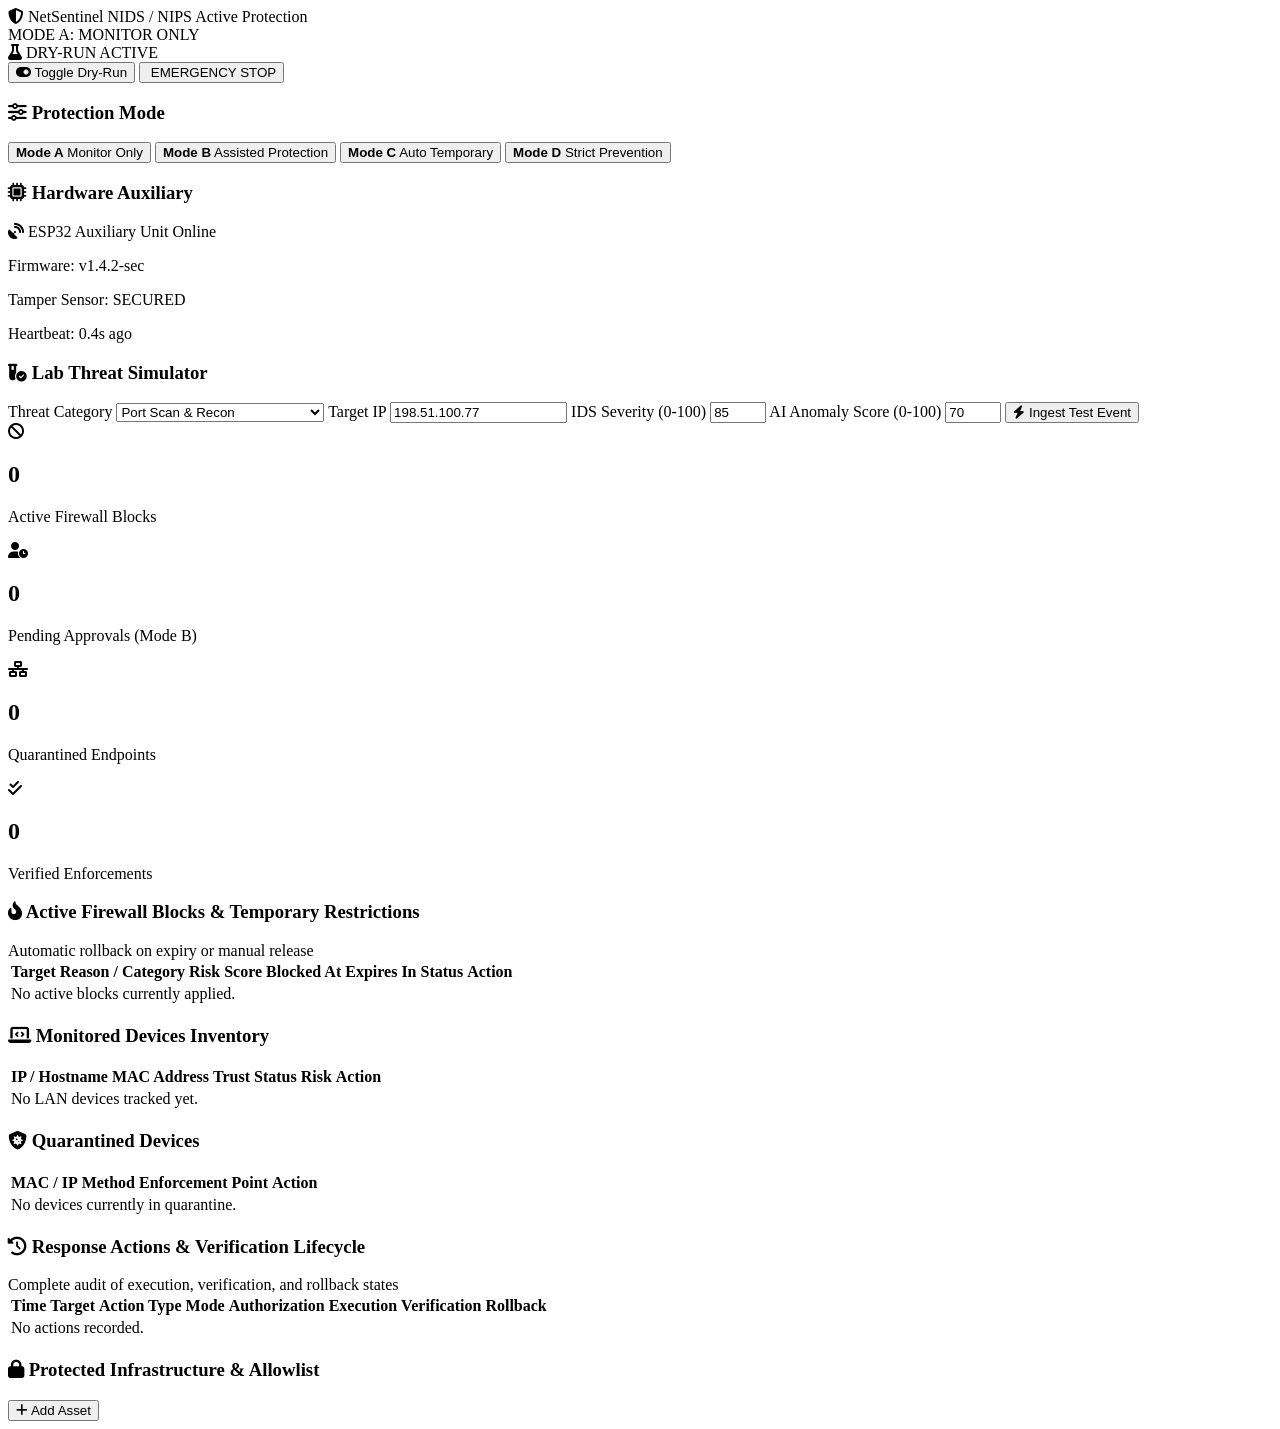
==== dashboard/templates/index.html @ 3a791048 "feat: implement Advanced Active Threat Protection & Automated Response Engine (Section 14)" ====
<!DOCTYPE html>
<html lang="en">
<head>
    <meta charset="UTF-8">
    <meta name="viewport" content="width=device-width, initial-scale=1.0">
    <title>NetSentinel - Active Threat Protection & Prevention Engine</title>
    <link rel="stylesheet" href="/static/css/style.css">
    <link rel="stylesheet" href="https://cdnjs.cloudflare.com/ajax/libs/font-awesome/6.4.0/css/all.min.css">
</head>
<body>
    <!-- Top Navigation Bar -->
    <header class="navbar">
        <div class="nav-brand">
            <i class="fa-solid fa-shield-halved brand-icon"></i>
            <span class="brand-title">NetSentinel</span>
            <span class="brand-badge">NIDS / NIPS Active Protection</span>
        </div>
        <div class="nav-center">
            <div class="mode-indicator" id="currentModeBadge">
                <span class="pulse-dot"></span>
                <span id="currentModeText">MODE A: MONITOR ONLY</span>
            </div>
            <div id="dryRunBadge" class="dry-run-badge badge-active">
                <i class="fa-solid fa-flask"></i> DRY-RUN ACTIVE
            </div>
        </div>
        <div class="nav-controls">
            <button id="btnToggleDryRun" class="btn btn-secondary">
                <i class="fa-solid fa-toggle-on"></i> Toggle Dry-Run
            </button>
            <button id="btnEmergencyStop" class="btn btn-danger">
                <i class="fa-solid fa-octagon-exclamation"></i> EMERGENCY STOP
            </button>
        </div>
    </header>

    <!-- Main Container -->
    <div class="main-layout">
        <!-- Sidebar Controls & Navigation -->
        <aside class="sidebar">
            <div class="sidebar-section">
                <h3><i class="fa-solid fa-sliders"></i> Protection Mode</h3>
                <div class="mode-selector">
                    <button class="mode-btn active" data-mode="MONITOR_ONLY" title="Collect events, never alter firewall rules">
                        <strong>Mode A</strong>
                        <span>Monitor Only</span>
                    </button>
                    <button class="mode-btn" data-mode="ASSISTED_PROTECTION" title="Recommend response, require operator approval">
                        <strong>Mode B</strong>
                        <span>Assisted Protection</span>
                    </button>
                    <button class="mode-btn" data-mode="AUTOMATIC_TEMPORARY" title="Automatic temporary blocks with mandatory expiry">
                        <strong>Mode C</strong>
                        <span>Auto Temporary</span>
                    </button>
                    <button class="mode-btn" data-mode="STRICT_PREVENTION" title="Enforce strict boundary prevention policies">
                        <strong>Mode D</strong>
                        <span>Strict Prevention</span>
                    </button>
                </div>
            </div>

            <div class="sidebar-section">
                <h3><i class="fa-solid fa-microchip"></i> Hardware Auxiliary</h3>
                <div class="hw-card" id="esp32StatusCard">
                    <div class="hw-header">
                        <i class="fa-solid fa-satellite-dish"></i>
                        <span>ESP32 Auxiliary Unit</span>
                        <span id="esp32Badge" class="status-pill status-green">Online</span>
                    </div>
                    <div class="hw-details">
                        <p>Firmware: <span id="esp32Fw">v1.4.2-sec</span></p>
                        <p>Tamper Sensor: <span id="esp32Tamper" class="text-success">SECURED</span></p>
                        <p>Heartbeat: <span id="esp32Heartbeat">0.4s ago</span></p>
                    </div>
                </div>
            </div>

            <div class="sidebar-section">
                <h3><i class="fa-solid fa-vial-circle-check"></i> Lab Threat Simulator</h3>
                <form id="simulateThreatForm" class="sim-form">
                    <label>Threat Category</label>
                    <select id="simCategory">
                        <option value="PORT_SCAN">Port Scan & Recon</option>
                        <option value="BRUTE_FORCE">SSH / Auth Brute-Force</option>
                        <option value="DOS_RATE_ANOMALY">DoS Rate Anomaly</option>
                        <option value="MALWARE_C2">Malware C2 Communication</option>
                        <option value="UNAUTHORIZED_DEVICE">Unauthorized Device Discovery</option>
                        <option value="AI_ANOMALY">AI Anomaly Indicator Only</option>
                    </select>

                    <label>Target IP</label>
                    <input type="text" id="simIp" value="198.51.100.77" placeholder="e.g. 198.51.100.77">

                    <label>IDS Severity (0-100)</label>
                    <input type="number" id="simSeverity" value="85" min="0" max="100">

                    <label>AI Anomaly Score (0-100)</label>
                    <input type="number" id="simAiScore" value="70" min="0" max="100">

                    <button type="submit" class="btn btn-primary btn-block">
                        <i class="fa-solid fa-bolt"></i> Ingest Test Event
                    </button>
                </form>
            </div>
        </aside>

        <!-- Main Dashboard View -->
        <main class="content-area">
            <!-- Metric Overview Cards -->
            <div class="metrics-grid">
                <div class="metric-card">
                    <div class="metric-icon icon-red"><i class="fa-solid fa-ban"></i></div>
                    <div class="metric-data">
                        <h2 id="cntActiveBlocks">0</h2>
                        <p>Active Firewall Blocks</p>
                    </div>
                </div>
                <div class="metric-card">
                    <div class="metric-icon icon-amber"><i class="fa-solid fa-user-clock"></i></div>
                    <div class="metric-data">
                        <h2 id="cntApprovals">0</h2>
                        <p>Pending Approvals (Mode B)</p>
                    </div>
                </div>
                <div class="metric-card">
                    <div class="metric-icon icon-purple"><i class="fa-solid fa-network-wired"></i></div>
                    <div class="metric-data">
                        <h2 id="cntQuarantined">0</h2>
                        <p>Quarantined Endpoints</p>
                    </div>
                </div>
                <div class="metric-card">
                    <div class="metric-icon icon-green"><i class="fa-solid fa-check-double"></i></div>
                    <div class="metric-data">
                        <h2 id="cntVerified">0</h2>
                        <p>Verified Enforcements</p>
                    </div>
                </div>
            </div>

            <!-- Pending Approvals Banner (Section 14.5 & 14.12) -->
            <section class="panel-section" id="approvalSection" style="display: none;">
                <div class="panel-header warning-header">
                    <h3><i class="fa-solid fa-triangle-exclamation"></i> Action Approval Required (Assisted Mode B)</h3>
                </div>
                <div id="approvalRequestsList" class="approval-cards">
                    <!-- Populated dynamically -->
                </div>
            </section>

            <!-- Active Blocks & Temporary Restrictions (Section 14.12) -->
            <section class="panel-section">
                <div class="panel-header">
                    <h3><i class="fa-solid fa-fire-flame-curved"></i> Active Firewall Blocks & Temporary Restrictions</h3>
                    <span class="panel-subtext">Automatic rollback on expiry or manual release</span>
                </div>
                <div class="table-responsive">
                    <table class="data-table">
                        <thead>
                            <tr>
                                <th>Target</th>
                                <th>Reason / Category</th>
                                <th>Risk Score</th>
                                <th>Blocked At</th>
                                <th>Expires In</th>
                                <th>Status</th>
                                <th>Action</th>
                            </tr>
                        </thead>
                        <tbody id="blockedTargetsTbody">
                            <tr><td colspan="7" class="text-center text-muted">No active blocks currently applied.</td></tr>
                        </tbody>
                    </table>
                </div>
            </section>

            <!-- Monitored Device Inventory & Quarantined Endpoints (Section 14.7 & 14.12) -->
            <div class="split-sections">
                <section class="panel-section half-section">
                    <div class="panel-header">
                        <h3><i class="fa-solid fa-laptop-code"></i> Monitored Devices Inventory</h3>
                    </div>
                    <div class="table-responsive small-table">
                        <table class="data-table">
                            <thead>
                                <tr>
                                    <th>IP / Hostname</th>
                                    <th>MAC Address</th>
                                    <th>Trust Status</th>
                                    <th>Risk</th>
                                    <th>Action</th>
                                </tr>
                            </thead>
                            <tbody id="deviceInventoryTbody">
                                <tr><td colspan="5" class="text-center text-muted">No LAN devices tracked yet.</td></tr>
                            </tbody>
                        </table>
                    </div>
                </section>

                <section class="panel-section half-section">
                    <div class="panel-header">
                        <h3><i class="fa-solid fa-shield-virus"></i> Quarantined Devices</h3>
                    </div>
                    <div class="table-responsive small-table">
                        <table class="data-table">
                            <thead>
                                <tr>
                                    <th>MAC / IP</th>
                                    <th>Method</th>
                                    <th>Enforcement Point</th>
                                    <th>Action</th>
                                </tr>
                            </thead>
                            <tbody id="quarantinedTbody">
                                <tr><td colspan="4" class="text-center text-muted">No devices currently in quarantine.</td></tr>
                            </tbody>
                        </table>
                    </div>
                </section>
            </div>

            <!-- Recent Response Actions & Verification Outcomes (Section 14.11 & 14.12) -->
            <section class="panel-section">
                <div class="panel-header">
                    <h3><i class="fa-solid fa-clock-rotate-left"></i> Response Actions & Verification Lifecycle</h3>
                    <span class="panel-subtext">Complete audit of execution, verification, and rollback states</span>
                </div>
                <div class="table-responsive">
                    <table class="data-table">
                        <thead>
                            <tr>
                                <th>Time</th>
                                <th>Target</th>
                                <th>Action Type</th>
                                <th>Mode</th>
                                <th>Authorization</th>
                                <th>Execution</th>
                                <th>Verification</th>
                                <th>Rollback</th>
                            </tr>
                        </thead>
                        <tbody id="recentActionsTbody">
                            <tr><td colspan="8" class="text-center text-muted">No actions recorded.</td></tr>
                        </tbody>
                    </table>
                </div>
            </section>

            <!-- Allowlisted Protected Assets (Section 14.11) -->
            <section class="panel-section">
                <div class="panel-header">
                    <h3><i class="fa-solid fa-lock"></i> Protected Infrastructure & Allowlist</h3>
                    <button id="btnAddAllowlist" class="btn btn-sm btn-secondary"><i class="fa-solid fa-plus"></i> Add Asset</button>
                </div>
                <div class="allowlist-tags" id="allowlistTags">
                    <!-- Populated dynamically -->
                </div>
            </section>
        </main>
    </div>

    <!-- Impact Confirmation Modal for Approval (Section 14.12) -->
    <div id="approvalModal" class="modal-backdrop" style="display: none;">
        <div class="modal-box">
            <div class="modal-header">
                <h3><i class="fa-solid fa-circle-radiation"></i> High-Impact Protective Action Confirmation</h3>
                <button class="close-modal-btn" onclick="closeApprovalModal()">&times;</button>
            </div>
            <div class="modal-body">
                <p>An operator decision is required before applying blocking or isolation to this target:</p>
                <div class="preview-box">
                    <p><strong>Target:</strong> <span id="modalTarget">--</span></p>
                    <p><strong>Action:</strong> <span id="modalAction">--</span></p>
                    <p><strong>Risk Score:</strong> <span id="modalRisk">--</span></p>
                    <p><strong>Proposed Rule:</strong> <code id="modalRule">--</code></p>
                    <p><strong>Potential Impact:</strong> <span id="modalImpact">--</span></p>
                    <p><strong>Duration:</strong> <span id="modalDuration">--</span>s</p>
                </div>
            </div>
            <div class="modal-footer">
                <button class="btn btn-secondary" onclick="rejectCurrentModal()">Reject Action</button>
                <button class="btn btn-danger" onclick="approveCurrentModal()">Authorize & Enforce</button>
            </div>
        </div>
    </div>

    <script src="/static/js/app.js"></script>
</body>
</html>
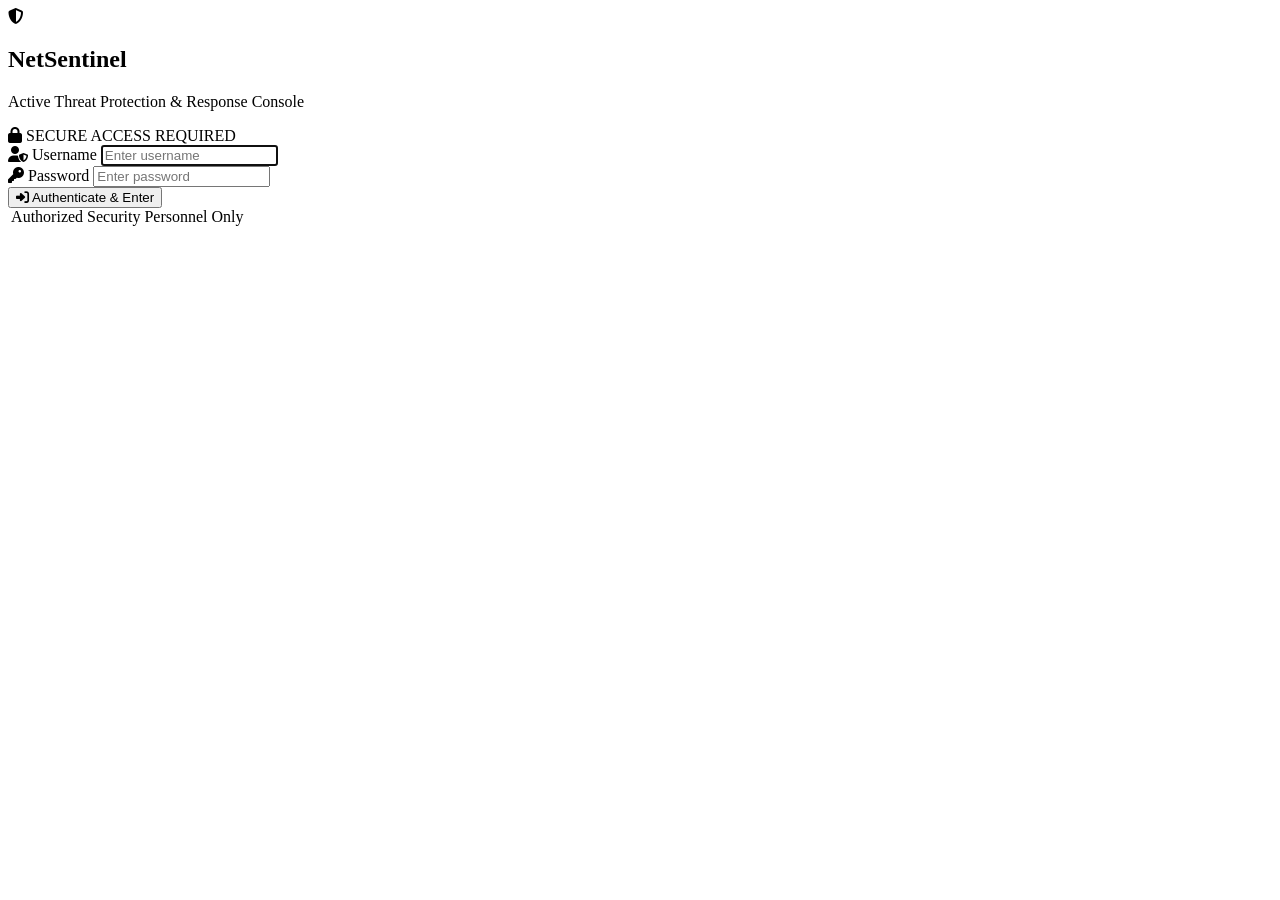
==== commit 845b2b31: "feat(auth): add dashboard operator login screen (admin/wasteoftime) and session management" ====
--- a/dashboard/templates/index.html
+++ b/dashboard/templates/index.html
@@ -8,31 +8,76 @@
     <link rel="stylesheet" href="https://cdnjs.cloudflare.com/ajax/libs/font-awesome/6.4.0/css/all.min.css">
 </head>
 <body>
-    <!-- Top Navigation Bar -->
-    <header class="navbar">
-        <div class="nav-brand">
-            <i class="fa-solid fa-shield-halved brand-icon"></i>
-            <span class="brand-title">NetSentinel</span>
-            <span class="brand-badge">NIDS / NIPS Active Protection</span>
+    <!-- Secure Operator Login Screen -->
+    <div id="loginScreen" class="login-wrapper">
+        <div class="login-box">
+            <div class="login-header">
+                <i class="fa-solid fa-shield-halved login-icon"></i>
+                <h2>NetSentinel</h2>
+                <p class="login-subtitle">Active Threat Protection & Response Console</p>
+                <div class="login-badge">
+                    <i class="fa-solid fa-lock"></i> SECURE ACCESS REQUIRED
+                </div>
+            </div>
+
+            <form id="loginForm" class="login-form">
+                <div id="loginAlert" class="login-alert" style="display: none;"></div>
+
+                <div class="form-group">
+                    <label for="loginUsername"><i class="fa-solid fa-user-shield"></i> Username</label>
+                    <input type="text" id="loginUsername" class="form-control" placeholder="Enter username" required autocomplete="username" autofocus>
+                </div>
+
+                <div class="form-group">
+                    <label for="loginPassword"><i class="fa-solid fa-key"></i> Password</label>
+                    <input type="password" id="loginPassword" class="form-control" placeholder="Enter password" required autocomplete="current-password">
+                </div>
+
+                <button type="submit" id="btnLoginSubmit" class="btn btn-primary btn-block btn-login">
+                    <i class="fa-solid fa-right-to-bracket"></i> Authenticate & Enter
+                </button>
+
+                <div class="login-footer">
+                    <span class="login-hint"><i class="fa-solid fa-shield-check"></i> Authorized Security Personnel Only</span>
+                </div>
+            </form>
         </div>
-        <div class="nav-center">
-            <div class="mode-indicator" id="currentModeBadge">
-                <span class="pulse-dot"></span>
-                <span id="currentModeText">MODE A: MONITOR ONLY</span>
-            </div>
-            <div id="dryRunBadge" class="dry-run-badge badge-active">
-                <i class="fa-solid fa-flask"></i> DRY-RUN ACTIVE
-            </div>
-        </div>
-        <div class="nav-controls">
-            <button id="btnToggleDryRun" class="btn btn-secondary">
-                <i class="fa-solid fa-toggle-on"></i> Toggle Dry-Run
-            </button>
-            <button id="btnEmergencyStop" class="btn btn-danger">
-                <i class="fa-solid fa-octagon-exclamation"></i> EMERGENCY STOP
-            </button>
-        </div>
-    </header>
+    </div>
+
+    <!-- Main Dashboard Application Container -->
+    <div id="appContainer" class="app-wrapper" style="display: none;">
+        <!-- Top Navigation Bar -->
+        <header class="navbar">
+            <div class="nav-brand">
+                <i class="fa-solid fa-shield-halved brand-icon"></i>
+                <span class="brand-title">NetSentinel</span>
+                <span class="brand-badge">NIDS / NIPS Active Protection</span>
+            </div>
+            <div class="nav-center">
+                <div class="mode-indicator" id="currentModeBadge">
+                    <span class="pulse-dot"></span>
+                    <span id="currentModeText">MODE A: MONITOR ONLY</span>
+                </div>
+                <div id="dryRunBadge" class="dry-run-badge badge-active">
+                    <i class="fa-solid fa-flask"></i> DRY-RUN ACTIVE
+                </div>
+            </div>
+            <div class="nav-controls">
+                <div class="user-pill">
+                    <i class="fa-solid fa-user-shield"></i>
+                    <span id="currentLoggedUser">admin</span>
+                </div>
+                <button id="btnToggleDryRun" class="btn btn-secondary">
+                    <i class="fa-solid fa-toggle-on"></i> Toggle Dry-Run
+                </button>
+                <button id="btnEmergencyStop" class="btn btn-danger">
+                    <i class="fa-solid fa-octagon-exclamation"></i> EMERGENCY STOP
+                </button>
+                <button id="btnLogout" class="btn btn-secondary btn-logout" title="Logout of NetSentinel">
+                    <i class="fa-solid fa-right-from-bracket"></i> Logout
+                </button>
+            </div>
+        </header>
 
     <!-- Main Container -->
     <div class="main-layout">
@@ -285,6 +330,7 @@
             </div>
         </div>
     </div>
+    </div> <!-- /#appContainer -->
 
     <script src="/static/js/app.js"></script>
 </body>
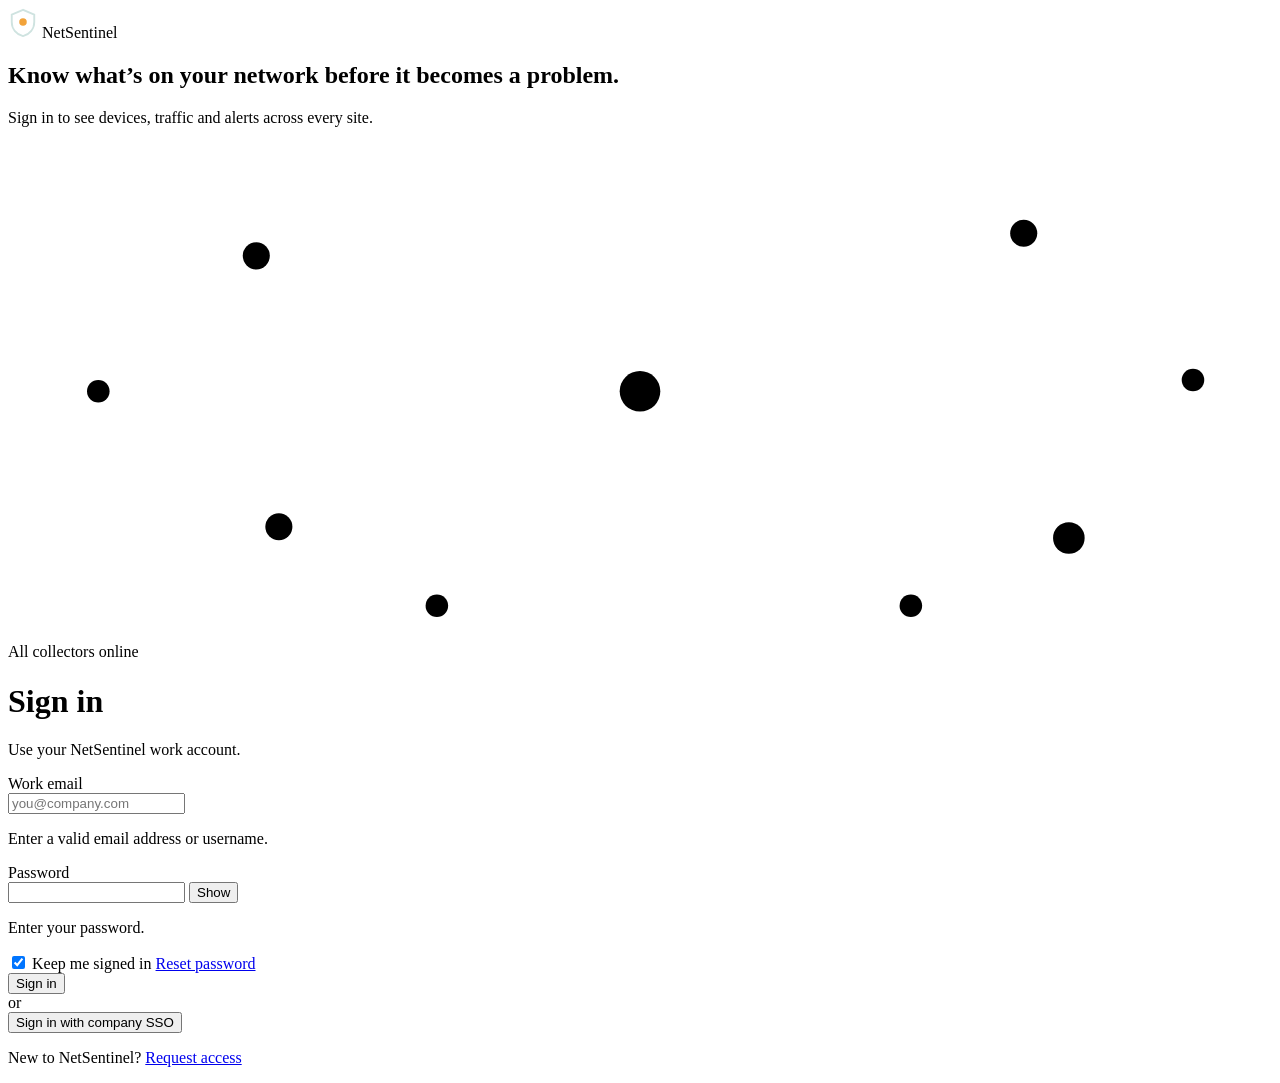
==== commit 9a65c54e: "feat(ui): redesign sign-in page with modern split layout and network animation" ====
--- a/dashboard/templates/index.html
+++ b/dashboard/templates/index.html
@@ -2,46 +2,90 @@
 <html lang="en">
 <head>
     <meta charset="UTF-8">
-    <meta name="viewport" content="width=device-width, initial-scale=1.0">
+    <meta name="viewport" content="width=device-width, initial-scale=1.0, viewport-fit=cover">
     <title>NetSentinel - Active Threat Protection & Prevention Engine</title>
+    <link rel="preconnect" href="https://fonts.googleapis.com">
+    <link href="https://fonts.googleapis.com/css2?family=Bricolage+Grotesque:opsz,wght@12..96,500;12..96,700&family=IBM+Plex+Sans:wght@400;500;600&display=swap" rel="stylesheet">
     <link rel="stylesheet" href="/static/css/style.css">
     <link rel="stylesheet" href="https://cdnjs.cloudflare.com/ajax/libs/font-awesome/6.4.0/css/all.min.css">
 </head>
 <body>
-    <!-- Secure Operator Login Screen -->
-    <div id="loginScreen" class="login-wrapper">
-        <div class="login-box">
-            <div class="login-header">
-                <i class="fa-solid fa-shield-halved login-icon"></i>
-                <h2>NetSentinel</h2>
-                <p class="login-subtitle">Active Threat Protection & Response Console</p>
-                <div class="login-badge">
-                    <i class="fa-solid fa-lock"></i> SECURE ACCESS REQUIRED
-                </div>
-            </div>
-
-            <form id="loginForm" class="login-form">
-                <div id="loginAlert" class="login-alert" style="display: none;"></div>
-
-                <div class="form-group">
-                    <label for="loginUsername"><i class="fa-solid fa-user-shield"></i> Username</label>
-                    <input type="text" id="loginUsername" class="form-control" placeholder="Enter username" required autocomplete="username" autofocus>
-                </div>
-
-                <div class="form-group">
-                    <label for="loginPassword"><i class="fa-solid fa-key"></i> Password</label>
-                    <input type="password" id="loginPassword" class="form-control" placeholder="Enter password" required autocomplete="current-password">
-                </div>
-
-                <button type="submit" id="btnLoginSubmit" class="btn btn-primary btn-block btn-login">
-                    <i class="fa-solid fa-right-to-bracket"></i> Authenticate & Enter
-                </button>
-
-                <div class="login-footer">
-                    <span class="login-hint"><i class="fa-solid fa-shield-check"></i> Authorized Security Personnel Only</span>
-                </div>
-            </form>
-        </div>
+    <!-- NetSentinel Sign In Screen -->
+    <div id="loginScreen" class="login-shell">
+        <aside class="login-panel">
+            <div class="login-brand">
+                <svg width="30" height="30" viewBox="0 0 32 32" aria-hidden="true">
+                    <path d="M16 2 4 7v8c0 7.5 5 13 12 15 7-2 12-7.5 12-15V7L16 2Z" fill="none" stroke="#CFE3E0" stroke-width="2"/>
+                    <circle cx="16" cy="15" r="4" fill="#F2A33A"/>
+                </svg>
+                NetSentinel
+            </div>
+            <div>
+                <h2>Know what’s on your network before it becomes a problem.</h2>
+                <p>Sign in to see devices, traffic and alerts across every site.</p>
+                <svg class="login-map" viewBox="0 0 560 220" role="img" aria-label="Network map with one device flagged">
+                    <g>
+                        <line x1="280" y1="110" x2="110" y2="50"/>
+                        <line x1="280" y1="110" x2="120" y2="170"/>
+                        <line x1="280" y1="110" x2="450" y2="40"/>
+                        <line x1="280" y1="110" x2="470" y2="175"/>
+                        <line x1="110" y1="50" x2="40" y2="110"/>
+                        <line x1="450" y1="40" x2="525" y2="105"/>
+                        <line x1="470" y1="175" x2="400" y2="205"/>
+                        <line x1="120" y1="170" x2="190" y2="205"/>
+                    </g>
+                    <circle class="n" cx="280" cy="110" r="9"/>
+                    <circle class="n" cx="110" cy="50" r="6"/>
+                    <circle class="n" cx="120" cy="170" r="6"/>
+                    <circle class="n" cx="450" cy="40" r="6"/>
+                    <circle class="n" cx="40" cy="110" r="5"/>
+                    <circle class="n" cx="525" cy="105" r="5"/>
+                    <circle class="n" cx="400" cy="205" r="5"/>
+                    <circle class="n" cx="190" cy="205" r="5"/>
+                    <circle class="ring" cx="470" cy="175" r="6"/>
+                    <circle class="hot" cx="470" cy="175" r="7"/>
+                </svg>
+            </div>
+            <div class="login-status" id="loginStatusIndicator">
+                <span class="login-dot"></span>
+                <span id="loginStatusText">All collectors online</span>
+            </div>
+        </aside>
+
+        <main class="login-main">
+            <div class="login-card">
+                <h1>Sign in</h1>
+                <p class="login-sub">Use your NetSentinel work account.</p>
+                <div id="loginBanner" class="login-banner" role="alert"></div>
+                <form id="loginForm" novalidate>
+                    <div class="login-field">
+                        <label for="loginUsername">Work email</label>
+                        <div class="login-input">
+                            <input id="loginUsername" name="username" type="text" autocomplete="username" placeholder="you@company.com" aria-describedby="loginErrEmail">
+                        </div>
+                        <p id="loginErrEmail" class="login-err">Enter a valid email address or username.</p>
+                    </div>
+                    <div class="login-field">
+                        <label for="loginPassword">Password</label>
+                        <div class="login-input login-pw">
+                            <input id="loginPassword" name="password" type="password" autocomplete="current-password" aria-describedby="loginErrPw">
+                            <button type="button" class="login-toggle" id="btnTogglePassword" aria-controls="loginPassword" aria-pressed="false">Show</button>
+                        </div>
+                        <p id="loginErrPw" class="login-err">Enter your password.</p>
+                    </div>
+                    <div class="login-row">
+                        <label class="login-check">
+                            <input type="checkbox" id="loginRemember" name="remember" checked> Keep me signed in
+                        </label>
+                        <a href="#reset-password" id="linkResetPassword">Reset password</a>
+                    </div>
+                    <button class="login-btn-submit" id="btnLoginSubmit" type="submit">Sign in</button>
+                </form>
+                <div class="login-or">or</div>
+                <button class="login-btn-alt" type="button" id="btnSso">Sign in with company SSO</button>
+                <p class="login-foot">New to NetSentinel? <a href="#request-access" id="linkRequestAccess">Request access</a></p>
+            </div>
+        </main>
     </div>
 
     <!-- Main Dashboard Application Container -->
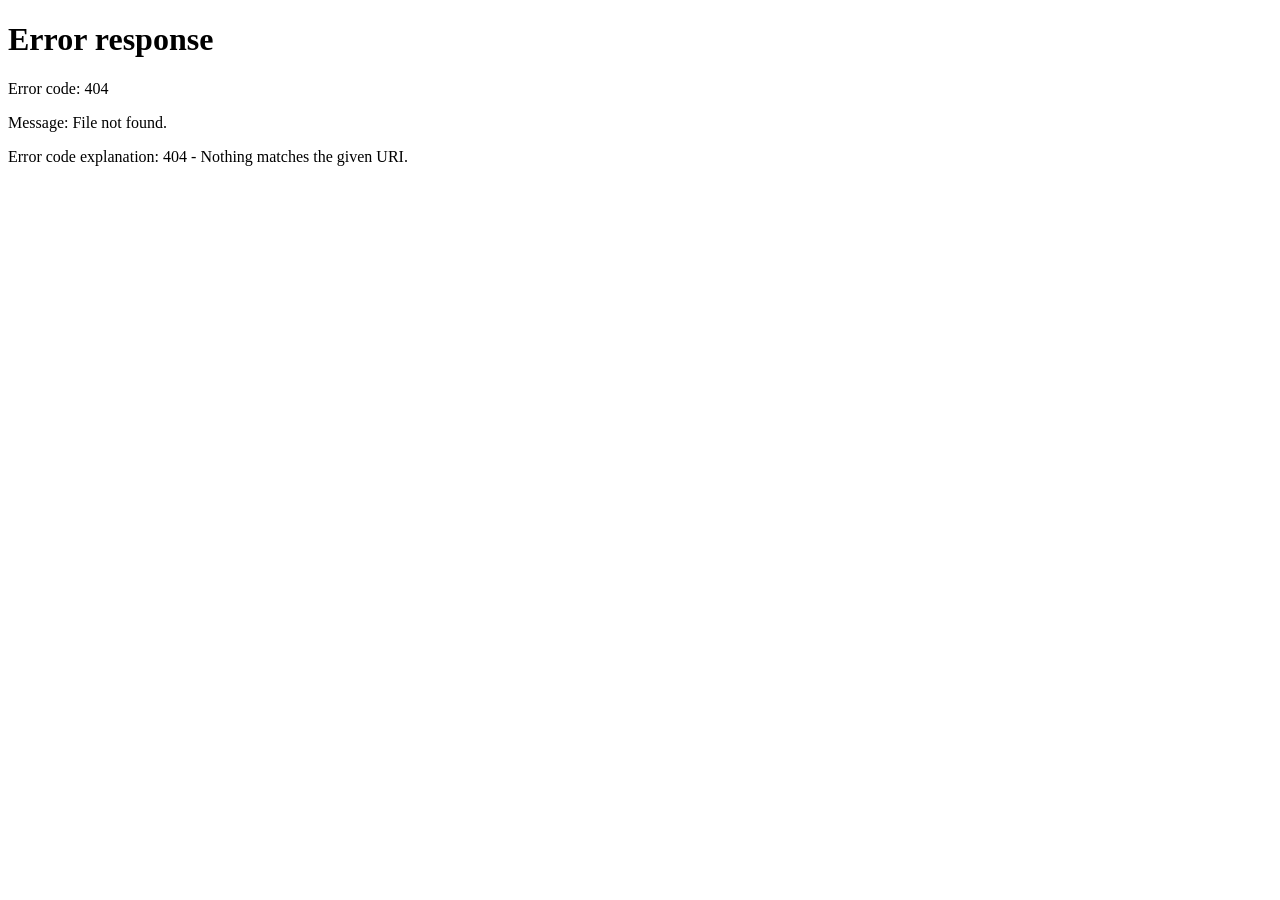
==== commit 41b4e1e6: "feat(auth): use standalone login page with default admin/wasteoftime credentials" ====
--- a/dashboard/templates/index.html
+++ b/dashboard/templates/index.html
@@ -2,94 +2,19 @@
 <html lang="en">
 <head>
     <meta charset="UTF-8">
-    <meta name="viewport" content="width=device-width, initial-scale=1.0, viewport-fit=cover">
+    <meta name="viewport" content="width=device-width, initial-scale=1.0">
     <title>NetSentinel - Active Threat Protection & Prevention Engine</title>
-    <link rel="preconnect" href="https://fonts.googleapis.com">
-    <link href="https://fonts.googleapis.com/css2?family=Bricolage+Grotesque:opsz,wght@12..96,500;12..96,700&family=IBM+Plex+Sans:wght@400;500;600&display=swap" rel="stylesheet">
     <link rel="stylesheet" href="/static/css/style.css">
     <link rel="stylesheet" href="https://cdnjs.cloudflare.com/ajax/libs/font-awesome/6.4.0/css/all.min.css">
+    <script>
+        if (!sessionStorage.getItem("netsentinel_auth") && !localStorage.getItem("netsentinel_auth")) {
+            window.location.href = "/login";
+        }
+    </script>
 </head>
 <body>
-    <!-- NetSentinel Sign In Screen -->
-    <div id="loginScreen" class="login-shell">
-        <aside class="login-panel">
-            <div class="login-brand">
-                <svg width="30" height="30" viewBox="0 0 32 32" aria-hidden="true">
-                    <path d="M16 2 4 7v8c0 7.5 5 13 12 15 7-2 12-7.5 12-15V7L16 2Z" fill="none" stroke="#CFE3E0" stroke-width="2"/>
-                    <circle cx="16" cy="15" r="4" fill="#F2A33A"/>
-                </svg>
-                NetSentinel
-            </div>
-            <div>
-                <h2>Know what’s on your network before it becomes a problem.</h2>
-                <p>Sign in to see devices, traffic and alerts across every site.</p>
-                <svg class="login-map" viewBox="0 0 560 220" role="img" aria-label="Network map with one device flagged">
-                    <g>
-                        <line x1="280" y1="110" x2="110" y2="50"/>
-                        <line x1="280" y1="110" x2="120" y2="170"/>
-                        <line x1="280" y1="110" x2="450" y2="40"/>
-                        <line x1="280" y1="110" x2="470" y2="175"/>
-                        <line x1="110" y1="50" x2="40" y2="110"/>
-                        <line x1="450" y1="40" x2="525" y2="105"/>
-                        <line x1="470" y1="175" x2="400" y2="205"/>
-                        <line x1="120" y1="170" x2="190" y2="205"/>
-                    </g>
-                    <circle class="n" cx="280" cy="110" r="9"/>
-                    <circle class="n" cx="110" cy="50" r="6"/>
-                    <circle class="n" cx="120" cy="170" r="6"/>
-                    <circle class="n" cx="450" cy="40" r="6"/>
-                    <circle class="n" cx="40" cy="110" r="5"/>
-                    <circle class="n" cx="525" cy="105" r="5"/>
-                    <circle class="n" cx="400" cy="205" r="5"/>
-                    <circle class="n" cx="190" cy="205" r="5"/>
-                    <circle class="ring" cx="470" cy="175" r="6"/>
-                    <circle class="hot" cx="470" cy="175" r="7"/>
-                </svg>
-            </div>
-            <div class="login-status" id="loginStatusIndicator">
-                <span class="login-dot"></span>
-                <span id="loginStatusText">All collectors online</span>
-            </div>
-        </aside>
-
-        <main class="login-main">
-            <div class="login-card">
-                <h1>Sign in</h1>
-                <p class="login-sub">Use your NetSentinel work account.</p>
-                <div id="loginBanner" class="login-banner" role="alert"></div>
-                <form id="loginForm" novalidate>
-                    <div class="login-field">
-                        <label for="loginUsername">Work email</label>
-                        <div class="login-input">
-                            <input id="loginUsername" name="username" type="text" autocomplete="username" placeholder="you@company.com" aria-describedby="loginErrEmail">
-                        </div>
-                        <p id="loginErrEmail" class="login-err">Enter a valid email address or username.</p>
-                    </div>
-                    <div class="login-field">
-                        <label for="loginPassword">Password</label>
-                        <div class="login-input login-pw">
-                            <input id="loginPassword" name="password" type="password" autocomplete="current-password" aria-describedby="loginErrPw">
-                            <button type="button" class="login-toggle" id="btnTogglePassword" aria-controls="loginPassword" aria-pressed="false">Show</button>
-                        </div>
-                        <p id="loginErrPw" class="login-err">Enter your password.</p>
-                    </div>
-                    <div class="login-row">
-                        <label class="login-check">
-                            <input type="checkbox" id="loginRemember" name="remember" checked> Keep me signed in
-                        </label>
-                        <a href="#reset-password" id="linkResetPassword">Reset password</a>
-                    </div>
-                    <button class="login-btn-submit" id="btnLoginSubmit" type="submit">Sign in</button>
-                </form>
-                <div class="login-or">or</div>
-                <button class="login-btn-alt" type="button" id="btnSso">Sign in with company SSO</button>
-                <p class="login-foot">New to NetSentinel? <a href="#request-access" id="linkRequestAccess">Request access</a></p>
-            </div>
-        </main>
-    </div>
-
     <!-- Main Dashboard Application Container -->
-    <div id="appContainer" class="app-wrapper" style="display: none;">
+    <div id="appContainer" class="app-wrapper">
         <!-- Top Navigation Bar -->
         <header class="navbar">
             <div class="nav-brand">
